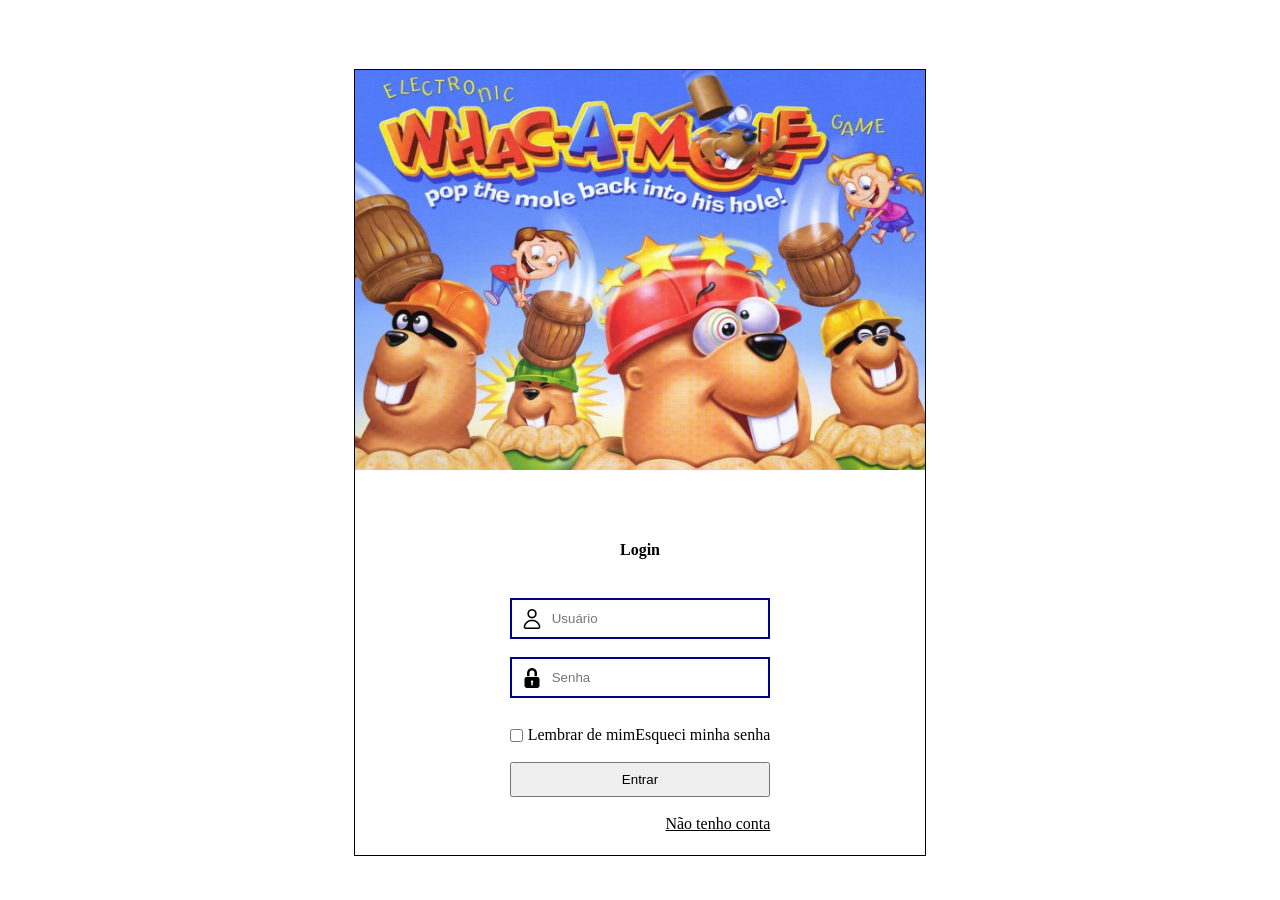
==== index.html @ b742121c "Pagina home estruturada" ====
<html>
    <head> 
        <title> TESTE </title>
        <meta name="viewport" content="width=device-width, initial-scale=1.0">
        <link rel="stylesheet" href="css/login.css">
    </head>
    <body>  
        <div class="caixaLogin">
            <div class="caixaFoto">
                <img src="assets/imgs/toupeira.png" alt="Foto de login">   
            </div>
            <div class="caixaTexto">
                <h4> Login </h4>    
                <div class="campoInput">
                    <input type="text" placeholder="Usuário">
                    <img src="assets/icones/user.png" alt="Ícone usuário" class="iconeInput">
                </div>

                <div class="campoInput">
                    <input type="password" placeholder="Senha">
                    <img src="assets/icones/cadeado-trancado.png" alt="Ícone senha" class="iconeInput">
                </div>
                <div class="opcoesLogin">
                    <label id="lembrarLogin">
                        <input type="checkbox" name="lembrar"> Lembrar de mim
                    </label>
                    <p id="esqueceuSenha"> Esqueci minha senha </p>
                </div>
                <button onclick="window.location.href='pages/home.html'"> Entrar </button>
                <p id="semConta"> Não tenho conta </p>
            </div>
        </div>
    </body>
</html>
---- css/login.css ----
*, *::before, *::after {
  box-sizing: border-box;
}

html, body {
  height: 100%;
  margin: 0;
}

body{
    min-height: 100vh;
    display: flex;
    justify-content: center;
    padding-top: 25px;
    align-items: center;
}

input[type="text"], 
input[type="password"] {
    width: 100%;
    border: 2px solid darkblue;
    padding: 11px;
    box-sizing: border-box;
}

input[type="checkbox"] {
    width: auto;
    margin: 0;
}

/* containers */

.caixaLogin{
    border: 1px solid black;
    max-height: 90%;
}

.caixaFoto{
    width: 100%;
    height: 400px;
}   

.caixaFoto img{
    width: 100%;
    height: 100%;
}

.opcoesLogin p, 
.opcoesLogin label {
    margin: 0;
}

.caixaTexto{
    padding: 50px 155px 60px 155px; /*A sequencia é: cima → direita → baixo → esquerda*/
    display: flex;
    flex-direction: column; /*por padrão, os elementos ficam na horizontal. O column deixa-os um embaixo do outro*/
    align-items: center;
    gap: 18px;
}

/* elementos de login */

.opcoesLogin {
    display: flex;
    justify-content: space-between; /* Empurra um item pra cada ponta */
    width: 100%;                     
    margin-top: 10px;  
    align-items: center;              
}

.campoInput {
    position: relative;
    width: 100%;
}

.campoInput input {
    width: 100%;
    padding-left: 40px;
    padding-right: 12px;
    box-sizing: border-box;
}

.iconeInput {
    position: absolute;
    left: 12px;           
    top: 50%;
    transform: translateY(-50%); 
    width: 20px;           
    height: 20px;          
    pointer-events: none;  /* Permite clicar através do ícone para focar no input */
}

#lembrarLogin {
    display: flex;
    align-items: center;
    gap: 5px; /* Cria um espaço entre o checkbox e o texto */
    cursor: pointer;
}

button{
    width: 100%;
    padding: 8px;
}

#semconta {
    align-self: flex-end;
    text-decoration: underline;
    cursor: pointer;
    margin: 0;
}

/* Estilos aplicados apenas em celulares (telas de até 767px) */
/* Estilos aplicados apenas em celulares (telas de até 767px) */
@media screen and (max-width: 767px) {
  body {
    align-items: center;
    min-height: 100vh;
    display: flex;
    justify-content: center;
    height: 100%;
    margin: 0;
    padding: 15px;
  }

  /* Reduz os espaçamentos laterais para os campos ocuparem a tela */
  .caixaTexto {
    padding: 30px 20px;
  }

  /* Reduz a altura da foto no celular */
  .caixaFoto {
    height: 220px;
  }

  /* Impede que a imagem fique distorcida ou esticada */
  .caixaFoto img {
    object-fit: cover;
  }
}
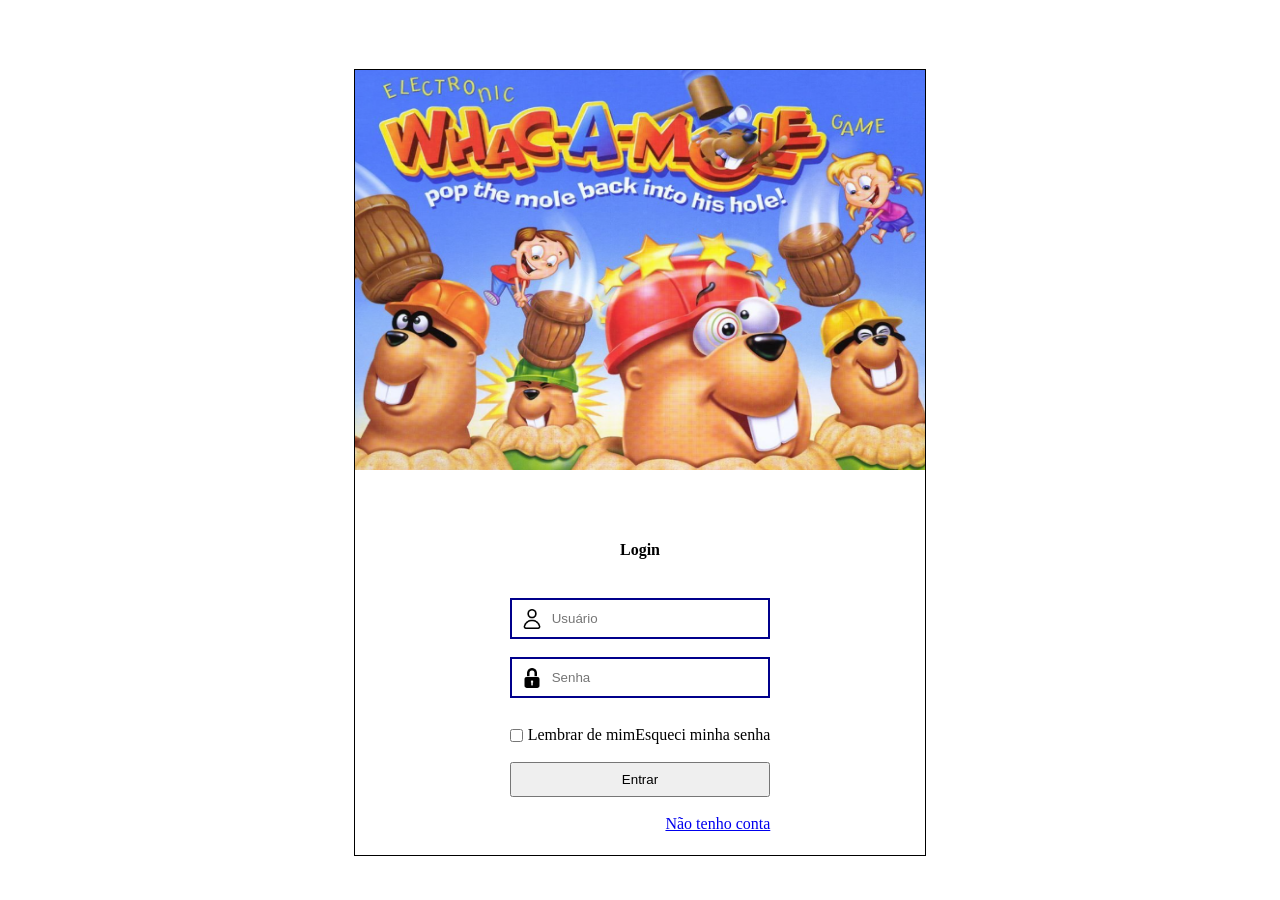
==== commit 3e70caf2: "link entre Login/cadastro" ====
--- a/index.html
+++ b/index.html
@@ -27,7 +27,8 @@
                     <p id="esqueceuSenha"> Esqueci minha senha </p>
                 </div>
                 <button onclick="window.location.href='pages/home.html'"> Entrar </button>
-                <p id="semConta"> Não tenho conta </p>
+                <!-- <p id="semConta"> Não tenho conta </p>-->
+                 <a href="pages/cadastro.html" id="semConta"> Não tenho conta </a>
             </div>
         </div>
     </body>
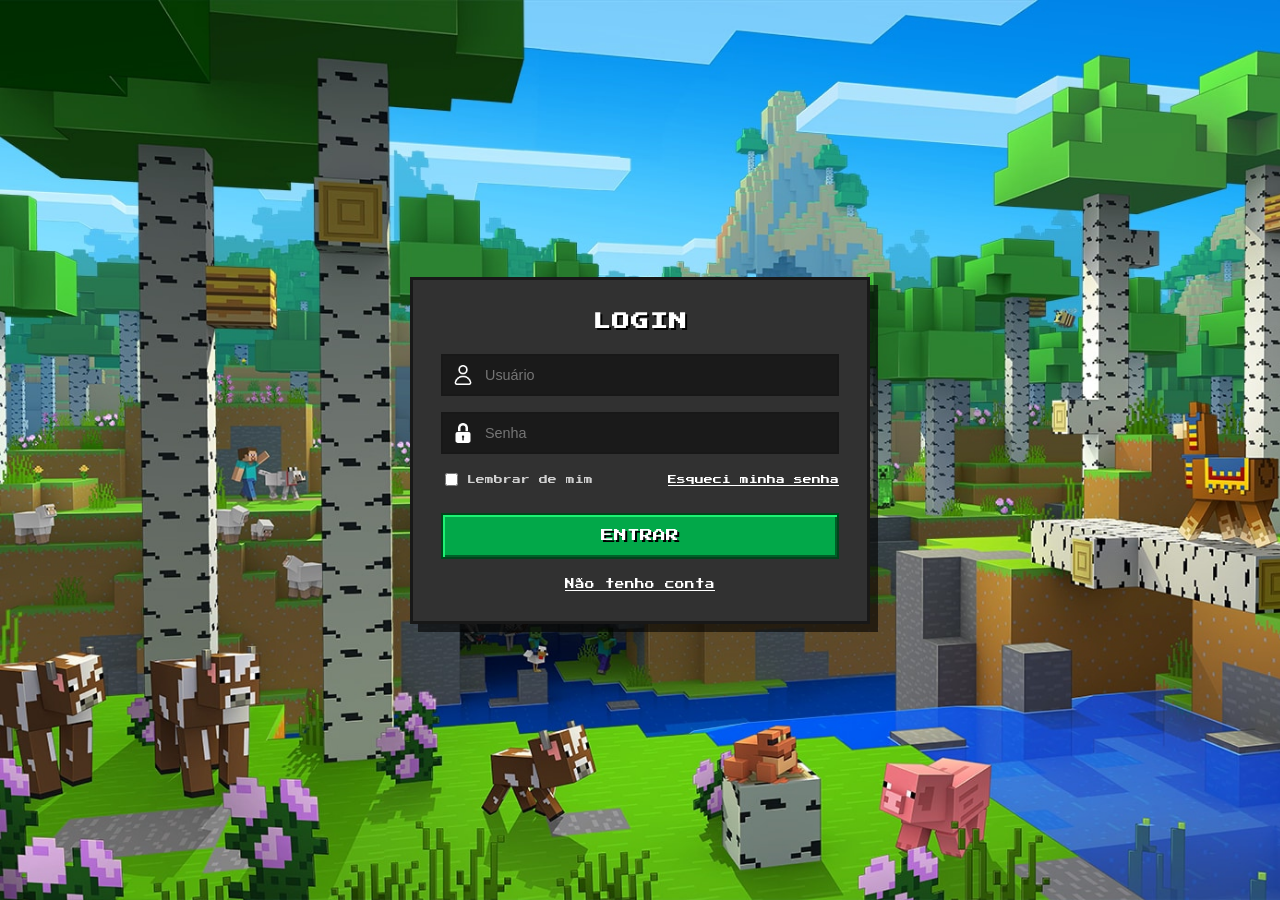
==== commit 739796a2: "Mudanças dos layouts para estilo minecraft, comentários no css, padronização dos elemetos, não utili" ====
--- a/index.html
+++ b/index.html
@@ -1,35 +1,40 @@
-<html>
-    <head> 
-        <title> TESTE </title>
-        <meta name="viewport" content="width=device-width, initial-scale=1.0">
-        <link rel="stylesheet" href="css/login.css">
-    </head>
-    <body>  
-        <div class="caixaLogin">
-            <div class="caixaFoto">
-                <img src="assets/imgs/toupeira.png" alt="Foto de login">   
+<!DOCTYPE html>
+<html lang="pt-BR">
+
+<head>
+    <meta charset="UTF-8">
+    <meta name="viewport" content="width=device-width, initial-scale=1.0">
+    <title>Login</title>
+    <link rel="stylesheet" href="css/variables.css">
+    <link rel="stylesheet" href="css/login.css">
+</head>
+
+<body>
+    <main class="caixaLogin">
+        <div class="caixaTexto">
+            <h1>Login</h1>
+
+            <div class="campoInput">
+                <input type="text" placeholder="Usuário">
+                <img src="assets/icones/user.png" alt="Ícone usuário" class="iconeInput">
             </div>
-            <div class="caixaTexto">
-                <h4> Login </h4>    
-                <div class="campoInput">
-                    <input type="text" placeholder="Usuário">
-                    <img src="assets/icones/user.png" alt="Ícone usuário" class="iconeInput">
-                </div>
 
-                <div class="campoInput">
-                    <input type="password" placeholder="Senha">
-                    <img src="assets/icones/cadeado-trancado.png" alt="Ícone senha" class="iconeInput">
-                </div>
-                <div class="opcoesLogin">
-                    <label id="lembrarLogin">
-                        <input type="checkbox" name="lembrar"> Lembrar de mim
-                    </label>
-                    <p id="esqueceuSenha"> Esqueci minha senha </p>
-                </div>
-                <button onclick="window.location.href='pages/home.html'"> Entrar </button>
-                <!-- <p id="semConta"> Não tenho conta </p>-->
-                 <a href="pages/cadastro.html" id="semConta"> Não tenho conta </a>
+            <div class="campoInput">
+                <input type="password" placeholder="Senha">
+                <img src="assets/icones/cadeado-trancado.png" alt="Ícone senha" class="iconeInput">
             </div>
+
+            <div class="opcoesLogin">
+                <label id="lembrarLogin">
+                    <input type="checkbox" name="lembrar"> Lembrar de mim
+                </label>
+                <p id="esqueceuSenha">Esqueci minha senha</p>
+            </div>
+
+            <button type="button" onclick="window.location.href='pages/home.html'">Entrar</button>
+            <a href="pages/cadastro.html" id="semConta">Não tenho conta</a>
         </div>
-    </body>
+    </main>
+</body>
+
 </html>
--- a/css/variables.css
+++ b/css/variables.css
@@ -0,0 +1,30 @@
+@import url('https://fonts.googleapis.com/css2?family=Press+Start+2P&display=swap');
+
+:root {
+    --fonte-pixel: 'Press Start 2P', monospace;
+    --fonte-campos: Arial, sans-serif;
+
+    --cor-preto: #000000;
+    --cor-preto-profundo: #181818;
+    --cor-branco: #ffffff;
+    --cor-texto: #e0e0e0;
+    --cor-amarelo: #ffffa0;
+    --cor-cinza: #707070;
+    --cor-cinza-hover: #8b8b8b;
+    --cor-cinza-escuro: #383838;
+    --cor-verde: #38852a;
+    --cor-verde-hover: #439e32;
+    --cor-marrom: #7a5028;
+    --cor-borda-marrom: #2d1c0c;
+
+    --borda-padrao: 2px solid var(--cor-preto);
+    --borda-painel: 3px solid var(--cor-preto);
+    --sombra-pixel-cinza: inset 2px 2px 0 #adadad, inset -2px -2px 0 var(--cor-cinza-escuro);
+    --sombra-pixel-marrom: inset 2px 2px 0 #a06d3b, inset -2px -2px 0 #4a3018;
+
+    --fundo-login: url('../assets/imgs/MSA_Stage5_Login.jfif');
+    --fundo-home: url('../assets/imgs/download.gif');
+    --fundo-terra: url('../assets/imgs/Dirt_background_JE1.webp');
+    --fundo-madeira: url('../assets/imgs/1104863154.webp');
+    --fundo-tabuas: url('../assets/imgs/oak_planks.png');
+}
--- a/css/login.css
+++ b/css/login.css
@@ -1,3 +1,4 @@
+/* Reset e tipografia */
 *, *::before, *::after {
   box-sizing: border-box;
 }
@@ -5,135 +6,148 @@
 html, body {
   height: 100%;
   margin: 0;
+  font-family: var(--fonte-pixel);
 }
 
-body{
-    min-height: 100vh;
-    display: flex;
-    justify-content: center;
-    padding-top: 25px;
-    align-items: center;
+body {
+  min-height: 100vh;
+  display: flex;
+  justify-content: center;
+  align-items: center;
+  background-image: var(--fundo-login);
+  background-size: cover;
 }
 
-input[type="text"], 
-input[type="password"] {
-    width: 100%;
-    border: 2px solid darkblue;
-    padding: 11px;
-    box-sizing: border-box;
+/* Card de login */
+.caixaFoto {
+  display: none;
 }
 
-input[type="checkbox"] {
-    width: auto;
-    margin: 0;
+.caixaLogin {
+  width: 100%;
+  max-width: 460px;
+  background-color: #313131;
+  border: 3px solid #181818;
+  box-shadow: 8px 8px 0 rgba(0, 0, 0, 0.6);
+  color: #ffffff;
 }
 
-/* containers */
-
-.caixaLogin{
-    border: 1px solid black;
-    max-height: 90%;
+/* Campos de entrada */
+.caixaTexto {
+  padding: 32px 28px;
+  display: flex;
+  flex-direction: column;
+  align-items: center;
+  gap: 16px;
 }
 
-.caixaFoto{
-    width: 100%;
-    height: 400px;
-}   
+.caixaTexto h1 {
+  margin: 0 0 8px 0;
+  font-size: 1.1rem;
+  color: var(--cor-branco);
+  text-transform: uppercase;
+  letter-spacing: 1px;
+  text-shadow: 2px 2px 0 #000;
+}
 
-.caixaFoto img{
-    width: 100%;
-    height: 100%;
+.campoInput {
+  position: relative;
+  width: 100%;
+}
+
+.campoInput input {
+  width: 100%;
+  height: 42px;
+  padding-left: 42px;
+  padding-right: 12px;
+  font-family: var(--fonte-campos);
+  font-size: 0.9rem;
+  border: 2px solid #181818;
+  background-color: #1a1a1a;
+  color: #ffffff;
+}
+
+.campoInput input:focus {
+  outline: none;
+  border-color: #02a849;
+}
+
+.iconeInput {
+  position: absolute;
+  left: 12px;           
+  top: 50%;
+  transform: translateY(-50%); 
+  width: 20px;           
+  height: 20px;          
+  pointer-events: none;
+  filter: brightness(0) invert(1);
+}
+
+/* Opcoes e links auxiliares */
+.opcoesLogin {
+  display: flex;
+  justify-content: space-between;
+  width: 100%;                    
+  align-items: center;              
+  font-size: 0.55rem;
+  color: #d0d0d0;
 }
 
 .opcoesLogin p, 
 .opcoesLogin label {
-    margin: 0;
-}
-
-.caixaTexto{
-    padding: 50px 155px 60px 155px; /*A sequencia é: cima → direita → baixo → esquerda*/
-    display: flex;
-    flex-direction: column; /*por padrão, os elementos ficam na horizontal. O column deixa-os um embaixo do outro*/
-    align-items: center;
-    gap: 18px;
-}
-
-/* elementos de login */
-
-.opcoesLogin {
-    display: flex;
-    justify-content: space-between; /* Empurra um item pra cada ponta */
-    width: 100%;                     
-    margin-top: 10px;  
-    align-items: center;              
-}
-
-.campoInput {
-    position: relative;
-    width: 100%;
-}
-
-.campoInput input {
-    width: 100%;
-    padding-left: 40px;
-    padding-right: 12px;
-    box-sizing: border-box;
-}
-
-.iconeInput {
-    position: absolute;
-    left: 12px;           
-    top: 50%;
-    transform: translateY(-50%); 
-    width: 20px;           
-    height: 20px;          
-    pointer-events: none;  /* Permite clicar através do ícone para focar no input */
+  margin: 0;
 }
 
 #lembrarLogin {
-    display: flex;
-    align-items: center;
-    gap: 5px; /* Cria um espaço entre o checkbox e o texto */
-    cursor: pointer;
+  display: flex;
+  align-items: center;
+  gap: 6px;
+  cursor: pointer;
 }
 
-button{
-    width: 100%;
-    padding: 8px;
+#esqueceuSenha {
+  color: #ffffff;
+  text-decoration: underline;
+  cursor: pointer;
 }
 
-#semconta {
-    align-self: flex-end;
-    text-decoration: underline;
-    cursor: pointer;
-    margin: 0;
+#esqueceuSenha:hover {
+  color: #02a849;
 }
 
-/* Estilos aplicados apenas em celulares (telas de até 767px) */
-/* Estilos aplicados apenas em celulares (telas de até 767px) */
-@media screen and (max-width: 767px) {
-  body {
-    align-items: center;
-    min-height: 100vh;
-    display: flex;
-    justify-content: center;
-    height: 100%;
-    margin: 0;
-    padding: 15px;
-  }
+button {
+  width: 100%;
+  height: 46px;
+  background-color: #02a849;
+  color: var(--cor-branco);
+  border: 2px solid #00441b;
+  font-family: var(--fonte-pixel);
+  font-size: 0.8rem;
+  text-transform: uppercase;
+  box-shadow: inset 2px 2px 0 #1df273, inset -2px -2px 0 #005f28;
+  text-shadow: 2px 2px 0 #000000;
+  cursor: pointer;
+  margin-top: 8px;
+}
 
-  /* Reduz os espaçamentos laterais para os campos ocuparem a tela */
-  .caixaTexto {
-    padding: 30px 20px;
-  }
+button:hover {
+  background-color: #03be53;
+}
 
-  /* Reduz a altura da foto no celular */
-  .caixaFoto {
-    height: 220px;
-  }
+button:active {
+  background-color: #018e3e;
+  box-shadow: inset -2px -2px 0 #1df273, inset 2px 2px 0 #005f28;
+}
 
-  /* Impede que a imagem fique distorcida ou esticada */
-  .caixaFoto img {
-    object-fit: cover;
-  }
+#semConta {
+  align-self: center;
+  color: #ffffff;
+  font-size: 0.6rem;
+  text-decoration: underline;
+  cursor: pointer;
+  margin-top: 4px;
+}
+
+#semConta:hover {
+  color: #02a849;
 }
